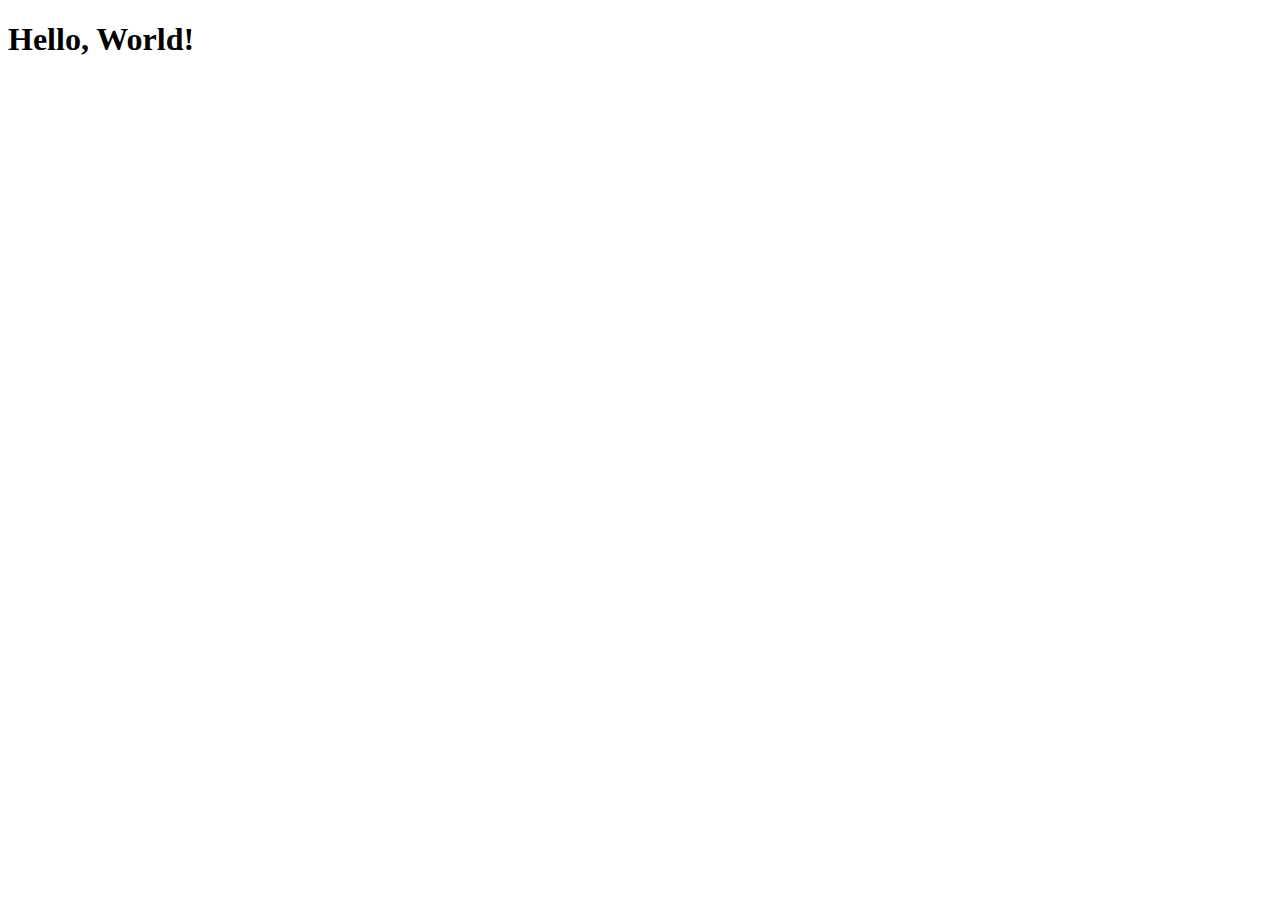
==== index.html @ c445be36 "проверка отправки в репозиторий" ====
<!DOCTYPE html>
<html lang="en">
<head>
    <meta charset="UTF-8">
    <meta name="viewport" content="width=device-width, initial-scale=1.0">
    <title>Hello World</title>
</head>
<body>
    <h1>Hello, World!</h1>
</body>
</html>
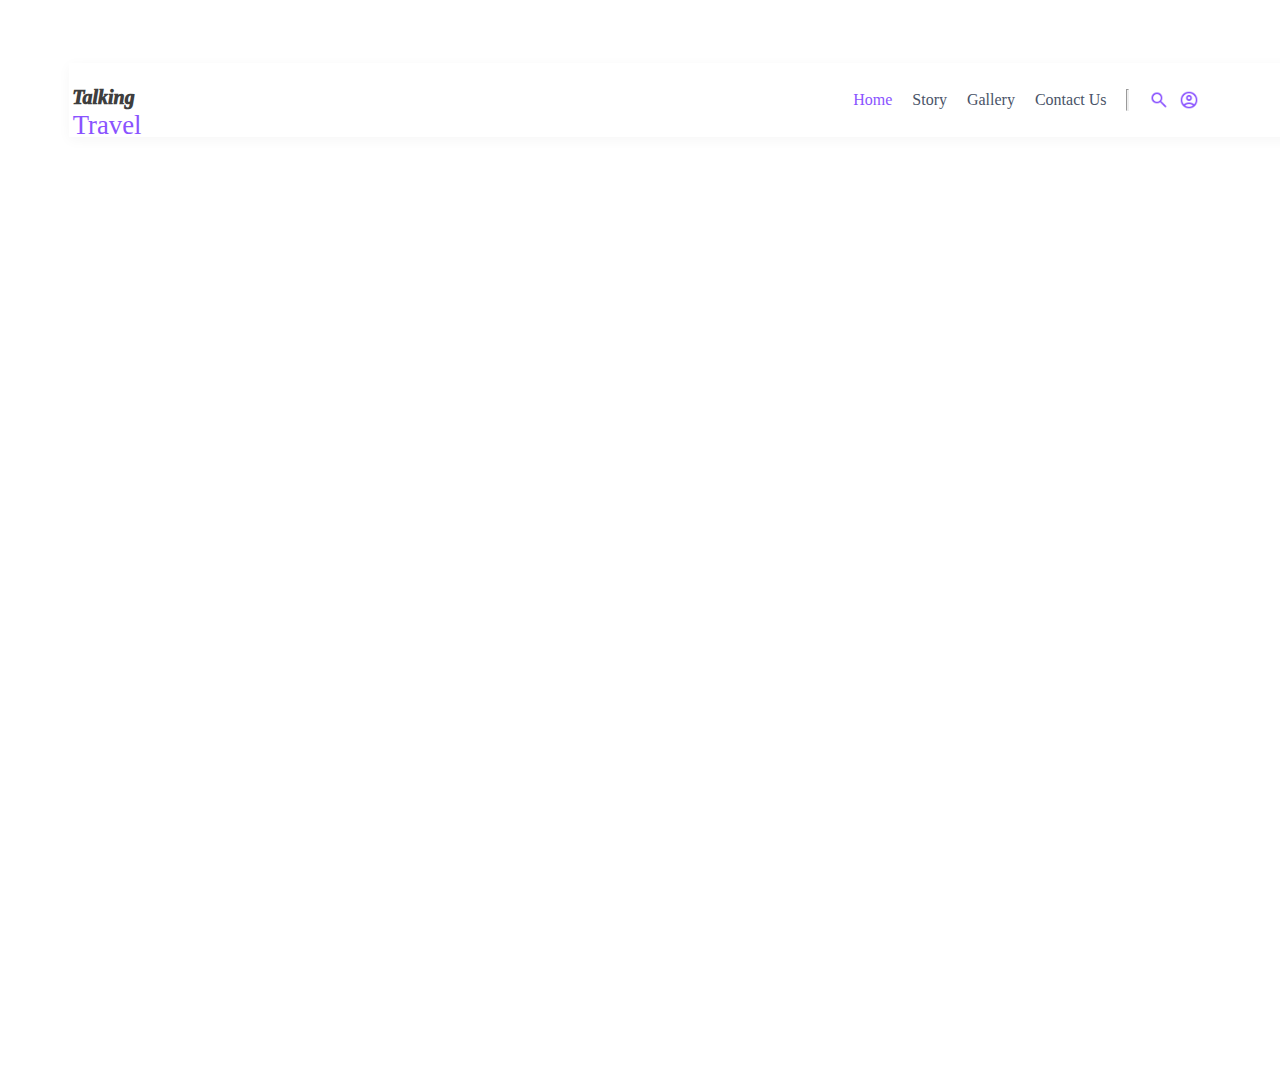
==== commit 4920b23e: "первый контейнер, первой странички" ====
--- a/index.html
+++ b/index.html
@@ -3,9 +3,33 @@
 <head>
     <meta charset="UTF-8">
     <meta name="viewport" content="width=device-width, initial-scale=1.0">
-    <title>Hello World</title>
+    <title>Document</title>
+    <link rel="stylesheet" type="text/css" href="styles.css" />
 </head>
 <body>
-    <h1>Hello, World!</h1>
+    <div id="frame2">
+        <div id="header_section">
+            <div id="header_element">
+                <div id="header_logo">
+                    <p id="talking">Talking</p>
+                    <p id="travel">Travel</p>
+                </div>
+                <div id="header_menu_options_row">
+                    <div id="header_links">
+                        <button class="links" id="home">Home</button>
+                        <button class="links" id="story">Story</button>
+                        <button class="links" id="gallery">Gallery</button>
+                        <button class="links" id="contact_us">Contact Us</button>
+                    </div>
+                    
+                    <hr id="head_separation">
+                    <div id="header_icons">
+                        <img src="icons/search.png" id="search_icon" alt="Search Icon">
+                        <img src="icons/account.png" id="profile_icon" alt="Profile Icon">
+                    </div>
+                </div>
+            </div>
+        </div>
+    </div>
 </body>
 </html>
--- a/styles.css
+++ b/styles.css
@@ -0,0 +1,158 @@
+/*контейнер*/
+
+#frame2 {
+    /* Frame 2 */
+    position: absolute;
+    width: 1130.5px;
+    height: 70.66px;
+    left: 0px;
+    top: 0px;
+}
+
+#header_section {
+    /* Header Section */
+    display: flex;
+    flex-direction: column;
+    justify-content: center;
+    align-items: center;
+    padding: 1.57015px 93.4236px;
+    gap: 7.85px;
+    position: absolute;
+    width: 1130.5px;
+    height: 70.66px;
+    left: 0px;
+    top: 0px;
+    background: #FFFFFF;
+    box-shadow: 0px 3.14029px 12.5612px rgba(0, 0, 0, 0.04);
+}
+
+#header_element {
+    /* Header Elements Row */
+    display: flex;
+    flex-direction: row;
+    justify-content: space-between;
+    align-items: center;
+    padding: 0px;
+    width: 943.66px;
+    height: 50.05px;
+}
+
+#header_logo {
+    /* Header Logo */
+    margin: 0 auto;
+    width: 76.15px;
+    height: 50.05px;
+}
+
+#header_menu_options_row {
+    display: flex;
+    justify-content: space-between;
+    align-items: center;
+}
+
+#header_links {
+    display: flex;
+    gap: 20px; /* Пробелы между ссылками */
+    flex-grow: 1; /* Чтобы ссылки растягивались на доступное пространство */
+}
+
+
+.links {
+    font-family: 'Roboto';
+    font-style: normal;
+    font-weight: 400;
+    font-size: 16px;
+    line-height: 18.75px;
+    text-align: center;
+    color: #495367;
+    background: none; /* Убираем фон */
+    border: none; /* Убираем границы */
+    cursor: pointer; /* Курсор в виде указателя */
+    padding: 0; /* Убираем отступы */
+}
+
+#home {
+    color: #8A53FF; /* Цвет выделения для "Home" */
+}
+
+#travel {
+    /* Travel */
+    position: absolute;
+    width: 76.15px;
+    height: 28.26px;
+    left: 0px;
+    top: 21.79px;
+    font-family: 'Changa One';
+    font-style: normal;
+    font-weight: 400;
+    font-size: 26.6925px;
+    line-height: 28px;
+    text-align: center;
+    color: #8A53FF;
+}
+
+#talking {
+    /* Talking */
+    position: absolute;
+    width: 42.39px;
+    height: 28.26px;
+    left: 3.14px;
+    top: 0px;
+    font-family: 'Pacifico', cursive; 
+    font-style: italic;
+    font-weight: 1000;
+    font-size: 20px;
+    line-height: 28px;
+    text-align: center;
+    color: #3E3E3E;
+}
+
+#header_icons {
+    display: flex;
+    align-items: center;
+    gap: 10px; /* Пробел между иконками */
+}
+
+.icon_button {
+    background: none; /* Убираем стандартный фон кнопок */
+    border: none; /* Убираем стандартные границы кнопок */
+    cursor: pointer; /* Изменяем курсор на указатель */
+}
+
+#search_icon, #profile_icon {
+    width: 20px; /* Ширина иконок */
+    height: 20px; /* Высота иконок */
+}
+
+/* серая вертикальная линия*/
+#head_separation {
+    width: 1px;
+    height: 20px;
+    background-color: #EEEEEE;
+    margin: 0 20px; /* Отступы между линией и контейнерами */
+}
+
+body {
+    position: absolute;
+    width: 1130.54px;
+    height: 1011.1px;
+    left: 61px;
+    top: 55px;
+    border-radius: 15.7015px;
+}
+
+.button {
+    transition-duration: 0.4s;
+}
+
+.button:hover {
+    color: white;
+}
+
+.button1 {
+    font-size: 45px;
+    padding: 5px;
+    margin: 10px;
+    border-radius: 10px;
+    float: right;
+}
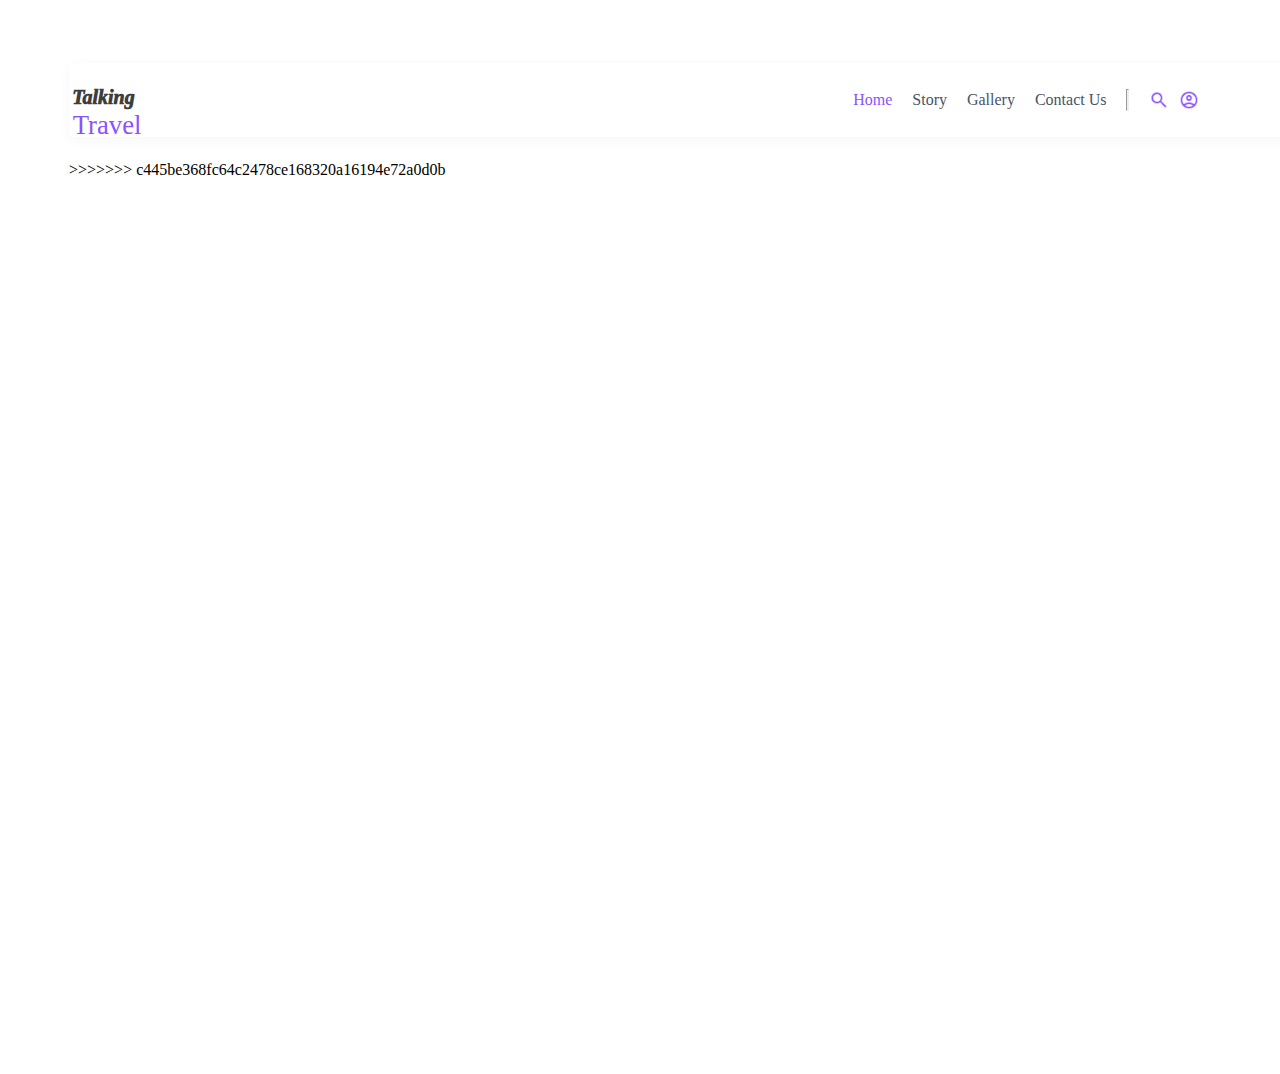
==== commit 3f20c672: "Merge branch 'main' of https://github.com/Olesya251925/web1" ====
--- a/index.html
+++ b/index.html
@@ -3,6 +3,7 @@
 <head>
     <meta charset="UTF-8">
     <meta name="viewport" content="width=device-width, initial-scale=1.0">
+<<<<<<< HEAD
     <title>Document</title>
     <link rel="stylesheet" type="text/css" href="styles.css" />
 </head>
@@ -31,5 +32,11 @@
             </div>
         </div>
     </div>
+=======
+    <title>Hello World</title>
+</head>
+<body>
+    <h1>Hello, World!</h1>
+>>>>>>> c445be368fc64c2478ce168320a16194e72a0d0b
 </body>
 </html>
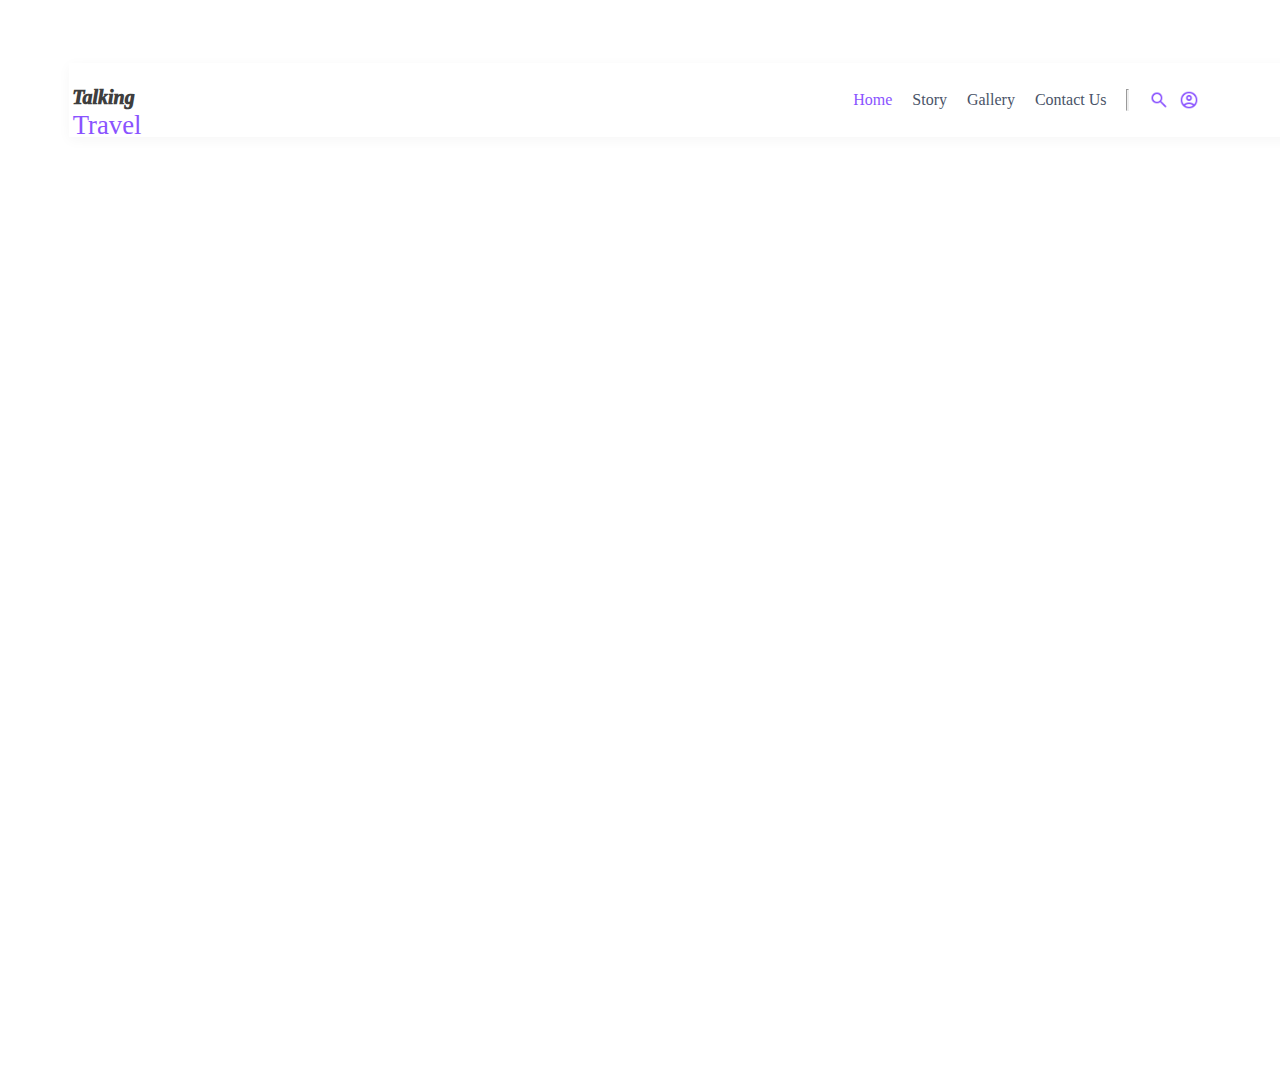
==== commit cdc78c88: "добавлены иконки" ====
--- a/index.html
+++ b/index.html
@@ -3,7 +3,6 @@
 <head>
     <meta charset="UTF-8">
     <meta name="viewport" content="width=device-width, initial-scale=1.0">
-<<<<<<< HEAD
     <title>Document</title>
     <link rel="stylesheet" type="text/css" href="styles.css" />
 </head>
@@ -32,11 +31,5 @@
             </div>
         </div>
     </div>
-=======
-    <title>Hello World</title>
-</head>
-<body>
-    <h1>Hello, World!</h1>
->>>>>>> c445be368fc64c2478ce168320a16194e72a0d0b
 </body>
 </html>
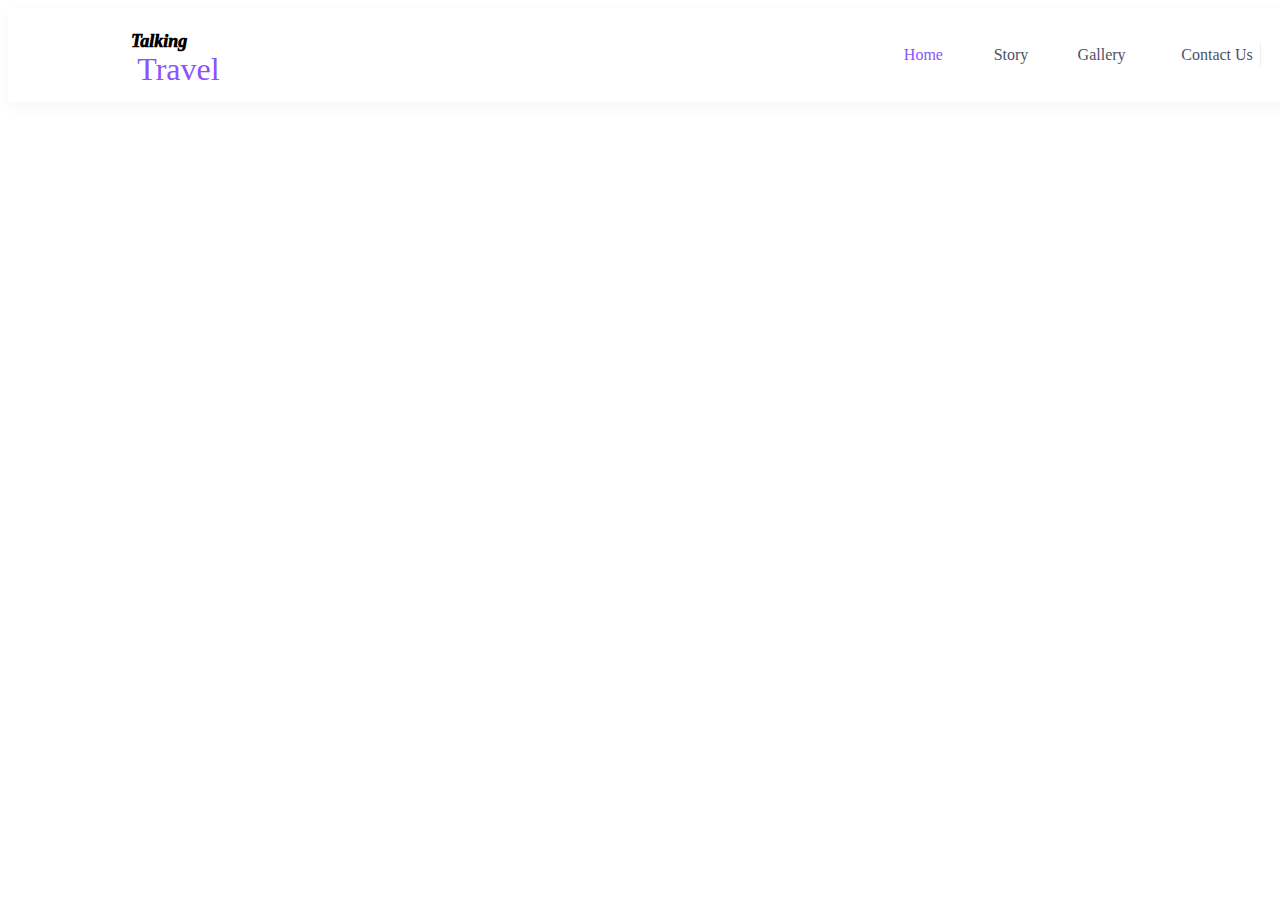
==== commit 38df2bc3: "Создан первый контейнер" ====
--- a/index.html
+++ b/index.html
@@ -4,32 +4,49 @@
     <meta charset="UTF-8">
     <meta name="viewport" content="width=device-width, initial-scale=1.0">
     <title>Document</title>
-    <link rel="stylesheet" type="text/css" href="styles.css" />
+    <link rel="stylesheet" href="styles.css">
 </head>
 <body>
-    <div id="frame2">
-        <div id="header_section">
-            <div id="header_element">
-                <div id="header_logo">
-                    <p id="talking">Talking</p>
-                    <p id="travel">Travel</p>
+    <!-- Внешний контейнер для всей секции -->
+    <div class="outer-container">
+        <!-- Внутренний контейнер для размещения элементов внутри внешнего контейнера -->
+        <div class="inner-container">
+            <!-- Контейнер для текста -->
+            <div class="text-container">
+                <!-- Текстовое слово "Talking" -->
+                <div class="text-item talking">Talking</div>
+                <!-- Текстовое слово "Travel" -->
+                <div class="text-item travel">Travel</div>
+            
+            </div>
+            <!-- Контейнер для кнопок и вертикальной линии -->
+            <div class="button-wrapper-container">
+                <!-- Контейнер для всех кнопок -->
+                <div class="button-wrapper">
+                    <!-- Кнопка "Home" -->
+                    <div class="button home">Home</div>
+                    <!-- Кнопка "Story" -->
+                    <div class="button story">Story</div>
+                    <!-- Кнопка "Gallery" -->
+                    <div class="button gallery">Gallery</div>
+                    <!-- Кнопка "Contact Us" -->
+                    <div class="button contact-us">Contact Us</div>
+                
                 </div>
-                <div id="header_menu_options_row">
-                    <div id="header_links">
-                        <button class="links" id="home">Home</button>
-                        <button class="links" id="story">Story</button>
-                        <button class="links" id="gallery">Gallery</button>
-                        <button class="links" id="contact_us">Contact Us</button>
-                    </div>
-                    
-                    <hr id="head_separation">
-                    <div id="header_icons">
-                        <img src="icons/search.png" id="search_icon" alt="Search Icon">
-                        <img src="icons/account.png" id="profile_icon" alt="Profile Icon">
-                    </div>
-                </div>
+                <!-- Вертикальная линия после кнопок -->
+                <div class="vertical-line"></div>
+                <!-- Контейнер для иконок -->
+               
+                
+                    <!-- Кнопка с иконкой поиска -->
+                    <div class="icon-button search-button"></div>
+                    <!-- Кнопка с иконкой аккаунта -->
+                    <div class="icon-button account-button"></div>
+                
+
             </div>
+
         </div>
     </div>
 </body>
-</html>
+</
--- a/styles.css
+++ b/styles.css
@@ -1,158 +1,165 @@
-/*контейнер*/
-
-#frame2 {
-    /* Frame 2 */
-    position: absolute;
-    width: 1130.5px;
-    height: 70.66px;
-    left: 0px;
-    top: 0px;
+/* Стили для внешнего контейнера */
+.outer-container {
+    width: 1440px;
+    height: 90px;
+    padding: 2px 119px;
+    gap: 10px;
+    background: #FFFFFF;
+    box-shadow: 0px 4px 16px 0px #0000000A;
+    display: flex; /* Чтобы задать стиль выравнивания */
+    align-items: center; /* Центрирование содержимого по вертикали */
 }
 
-#header_section {
-    /* Header Section */
+/* Стили для внутреннего контейнера */
+.inner-container {
+    width: 1202px;
+    height: 64px;
+    gap: 0;
     display: flex;
-    flex-direction: column;
-    justify-content: center;
-    align-items: center;
-    padding: 1.57015px 93.4236px;
-    gap: 7.85px;
-    position: absolute;
-    width: 1130.5px;
-    height: 70.66px;
-    left: 0px;
-    top: 0px;
-    background: #FFFFFF;
-    box-shadow: 0px 3.14029px 12.5612px rgba(0, 0, 0, 0.04);
+    justify-content: space-between;
+    align-items: center; /* Центрирование содержимого по вертикали */
 }
 
-#header_element {
-    /* Header Elements Row */
+/* Стили для нового контейнера внутри внутреннего контейнера */
+.text-container {
+    width: 100px;
+    height: 64px;
     display: flex;
-    flex-direction: row;
-    justify-content: space-between;
-    align-items: center;
-    padding: 0px;
-    width: 943.66px;
-    height: 50.05px;
+    flex-direction: column; /* Чтобы слова располагались по вертикали */
+    position: relative; /* Для абсолютного позиционирования слов */
 }
 
-#header_logo {
-    /* Header Logo */
-    margin: 0 auto;
-    width: 76.15px;
-    height: 50.05px;
+/* Контейнер для кнопок и вертикальной линии */
+.button-wrapper-container {
+    display: flex;
+    align-items: center; /* Центрирование по вертикали */
 }
 
-#header_menu_options_row {
+/* Стили для текста */
+.text-item {
+    position: absolute;
     display: flex;
-    justify-content: space-between;
     align-items: center;
+    justify-content: center;
+    color: #FFFFFF; /* Белый текст для лучшей видимости на фоне */
+    font-size: 14px; /* Устанавливаем размер шрифта, если нужно */
 }
 
-#header_links {
+/* Стили для слова "Talking" */
+.talking {
+    width: 62.6px;
+    height: 25.65px;
+    color: #000000; /* Черный цвет текста */
+    top: 5.41px;
+    left: 0.82px;
+    background: none; /* Убираем фон */
+    font-family: 'Pacifico', cursive;  /* Курсив */
+    font-style: italic;
+    font-weight: 1000; /* толщина */
+    font-size: 18px;
+}
+
+/* Стили для слова "Travel" */
+.travel {
+    width: 95.93px;
+    height: 23.12px;
+    color: #8A53FF; /* Фиолетовый цвет текста */
+    top: 35.27px;
+    left: 3.46px;
+    background: none; /* Убираем фон */
+    font-size: 32px;
+}
+
+/* Стили для кнопок контейнера */
+.button-container {
+    width: 457px;
+    height: 24px;
+    gap: 18px;
+    opacity: 1; /* Сделаем контейнер видимым */
     display: flex;
-    gap: 20px; /* Пробелы между ссылками */
-    flex-grow: 1; /* Чтобы ссылки растягивались на доступное пространство */
+    align-items: center;
+    justify-content: space-between; /* Распределяет кнопки по горизонтали */
+}
+
+/* Стили для обертки кнопок */
+.button-wrapper {
+    width: 359px;
+    height: 19px;
+    gap: 0px;
+    opacity: 1; /* Сделаем обертку видимой */
+    display: flex;
+    justify-content: space-between; /* Распределяет кнопки по горизонтали */
+}
+
+/* Общие стили для кнопок */
+.button {
+    height: 19px;
+    display: flex;
+    align-items: center;
+    justify-content: center;
+    font-family: Roboto;
+    font-size: 16px;
+    font-weight: 400;
+    line-height: 18.75px;
+    text-align: center;
+    background: transparent; /* Убираем фон */
+    opacity: 1; /* Сделаем кнопки видимыми */
+}
+
+/* Стили для кнопки "Home" */
+.home {
+    width: 44px;
+    color: #8A53FF; /* Цвет текста */
+}
+
+/* Стили для кнопки "Story" */
+.story {
+    width: 37px;
+    color: #495367; /* Цвет текста */
+}
+
+/* Стили для кнопки "Gallery" */
+.gallery {
+    width: 50px;
+    color: #495367; /* Цвет текста */
+}
+
+/* Стили для кнопки "Contact Us" */
+.contact-us {
+    width: 86.71px;
+    color: #495367; /* Цвет текста */
+}
+
+/* Стили для вертикальной линии */
+.vertical-line {
+    width: 23.6px;
+    height: 24px; /* Высота соответствует высоте кнопок-контейнера */
+    border-left: 1px solid #EEEEEE; /* Вертикальная линия */
+    opacity: 1; /* Сделаем линию видимой */
 }
 
 
-.links {
-    font-family: 'Roboto';
-    font-style: normal;
-    font-weight: 400;
-    font-size: 16px;
-    line-height: 18.75px;
-    text-align: center;
-    color: #495367;
-    background: none; /* Убираем фон */
+
+/* Стили для иконки поиска */
+.search-button {
+    width: 20px;
+    height: 20px;
+    background-image: url('icons/search.png');
+    background-size: cover; /* Показываем только изображение, без рамок */
     border: none; /* Убираем границы */
-    cursor: pointer; /* Курсор в виде указателя */
-    padding: 0; /* Убираем отступы */
+    top: 2px;
+    left: 395px;
+    gap: 0px;
+    border: 2px 0px 0px 0px;
+    opacity: 0px;
 }
 
-#home {
-    color: #8A53FF; /* Цвет выделения для "Home" */
-}
-
-#travel {
-    /* Travel */
-    position: absolute;
-    width: 76.15px;
-    height: 28.26px;
-    left: 0px;
-    top: 21.79px;
-    font-family: 'Changa One';
-    font-style: normal;
-    font-weight: 400;
-    font-size: 26.6925px;
-    line-height: 28px;
-    text-align: center;
-    color: #8A53FF;
-}
-
-#talking {
-    /* Talking */
-    position: absolute;
-    width: 42.39px;
-    height: 28.26px;
-    left: 3.14px;
-    top: 0px;
-    font-family: 'Pacifico', cursive; 
-    font-style: italic;
-    font-weight: 1000;
-    font-size: 20px;
-    line-height: 28px;
-    text-align: center;
-    color: #3E3E3E;
-}
-
-#header_icons {
-    display: flex;
-    align-items: center;
-    gap: 10px; /* Пробел между иконками */
-}
-
-.icon_button {
-    background: none; /* Убираем стандартный фон кнопок */
-    border: none; /* Убираем стандартные границы кнопок */
-    cursor: pointer; /* Изменяем курсор на указатель */
-}
-
-#search_icon, #profile_icon {
-    width: 20px; /* Ширина иконок */
-    height: 20px; /* Высота иконок */
-}
-
-/* серая вертикальная линия*/
-#head_separation {
-    width: 1px;
-    height: 20px;
-    background-color: #EEEEEE;
-    margin: 0 20px; /* Отступы между линией и контейнерами */
-}
-
-body {
-    position: absolute;
-    width: 1130.54px;
-    height: 1011.1px;
-    left: 61px;
-    top: 55px;
-    border-radius: 15.7015px;
-}
-
-.button {
-    transition-duration: 0.4s;
-}
-
-.button:hover {
-    color: white;
-}
-
-.button1 {
-    font-size: 45px;
-    padding: 5px;
-    margin: 10px;
-    border-radius: 10px;
-    float: right;
-}
+/* Стили для иконки аккаунта */
+.account-button {
+    width: 24px;
+    height: 24px;
+    background-image: url('icons/account.png');
+    background-size: cover; /* Изображение профиля */
+    order: none; /* Убираем рамки */
+    opacity: 0px;
+}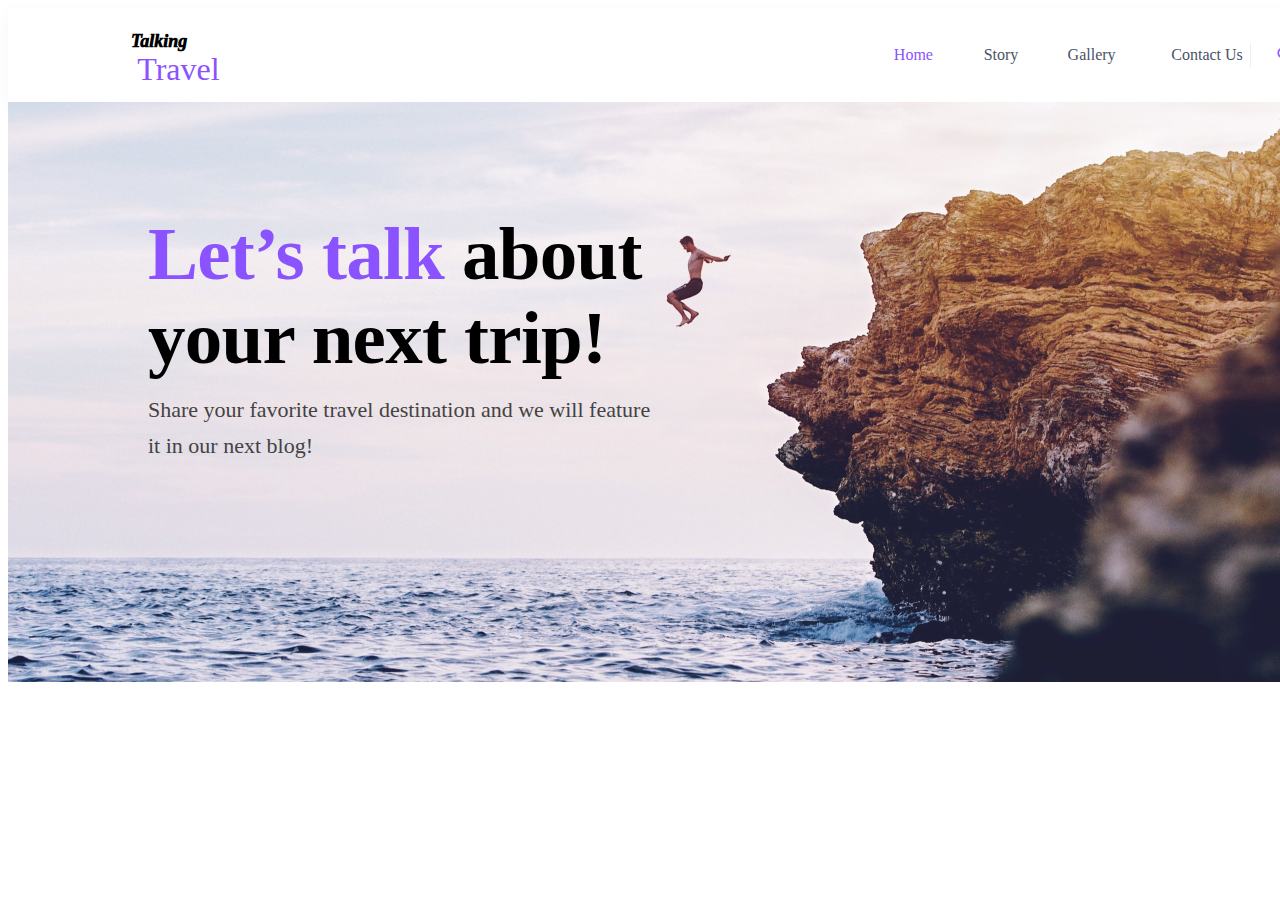
==== commit 8535e5dd: "Добавлен фон и текст (первый этап)" ====
--- a/index.html
+++ b/index.html
@@ -17,7 +17,6 @@
                 <div class="text-item talking">Talking</div>
                 <!-- Текстовое слово "Travel" -->
                 <div class="text-item travel">Travel</div>
-            
             </div>
             <!-- Контейнер для кнопок и вертикальной линии -->
             <div class="button-wrapper-container">
@@ -31,22 +30,35 @@
                     <div class="button gallery">Gallery</div>
                     <!-- Кнопка "Contact Us" -->
                     <div class="button contact-us">Contact Us</div>
-                
                 </div>
                 <!-- Вертикальная линия после кнопок -->
                 <div class="vertical-line"></div>
                 <!-- Контейнер для иконок -->
-               
-                
-                    <!-- Кнопка с иконкой поиска -->
-                    <div class="icon-button search-button"></div>
-                    <!-- Кнопка с иконкой аккаунта -->
-                    <div class="icon-button account-button"></div>
-                
-
+                <!-- Кнопка с иконкой поиска -->
+                <div class="icon-button search-button"></div>
+                <!-- Кнопка с иконкой аккаунта -->
+                <div class="icon-button account-button"></div>
             </div>
-
+        </div>
+    </div>
+    <!-- Контейнер под внешним контейнером -->
+    <div class="second-container">
+        <!-- Фон фотографии -->
+        <div class="background-image"></div>
+        <!-- Новый контейнер в пределах второго контейнера -->
+        <div class="fixed-container">
+            <!-- Внутренний контейнер -->
+            <div class="inner-fixed-container">
+                <!-- Первый контейнер с текстом -->
+                <div class="text-section">
+                    <p class="main-text">Let’s talk <span class="highlight">about your next trip!</span></p>
+                </div>
+                <!-- Второй контейнер с дополнительным текстом -->
+                <div class="secondary-text-section">
+                    <p class="secondary-text">Share your favorite travel destination and we will feature it in our next blog!</p>
+                </div>
+            </div>
         </div>
     </div>
 </body>
-</
+</html>
--- a/styles.css
+++ b/styles.css
@@ -1,13 +1,14 @@
 /* Стили для внешнего контейнера */
 .outer-container {
-    width: 1440px;
+    width: 1440px; /* Фиксированная ширина 1440px */
     height: 90px;
-    padding: 2px 119px;
+    padding: 2px 0px; /* Уменьшили боковые отступы */
     gap: 10px;
     background: #FFFFFF;
     box-shadow: 0px 4px 16px 0px #0000000A;
-    display: flex; /* Чтобы задать стиль выравнивания */
+    display: flex;
     align-items: center; /* Центрирование содержимого по вертикали */
+    justify-content: center; /* Центрирование содержимого по горизонтали */
 }
 
 /* Стили для внутреннего контейнера */
@@ -138,8 +139,6 @@
     opacity: 1; /* Сделаем линию видимой */
 }
 
-
-
 /* Стили для иконки поиска */
 .search-button {
     width: 20px;
@@ -152,6 +151,7 @@
     gap: 0px;
     border: 2px 0px 0px 0px;
     opacity: 0px;
+    margin-right: 10px;
 }
 
 /* Стили для иконки аккаунта */
@@ -162,4 +162,136 @@
     background-size: cover; /* Изображение профиля */
     order: none; /* Убираем рамки */
     opacity: 0px;
-}+}
+
+/* Стили для второго контейнера */
+.second-container {
+    width: 1440px;
+    height: 580px;
+    gap: 10px;
+    background: linear-gradient(90deg, #FFFFFF -0.92%, rgba(255, 255, 255, 0) 75.6%);
+    position: relative; /* Для размещения фона */
+}
+
+/* Стили для фона с изображением */
+.background-image {
+    width: 100%;
+    height: 100%;
+    background-image: url('icons/rockAndSea.png');
+    background-size: cover; /* Масштабирование изображения по контейнеру */
+    background-position: center; /* Центрирование изображения */
+    background-repeat: no-repeat;
+}
+
+
+/* Стили для нового фиксированного контейнера */
+.fixed-container {
+    width: 515px; /* ширина  - должна быть 765, но тогда не подходит под фигму */
+    height: 425px; /* высота -должна быть 580 */
+    padding: 40px 120px 40px 140px;
+    gap: 34px;
+    position: absolute; /* Чтобы разместить контейнер поверх фона */
+    opacity: 1; /* Сделаем контейнер видимым */
+    top: 70px; /* Опускаем вниз */
+}
+
+
+/* Стили для внутреннего контейнера */
+.inner-fixed-container {
+    width: 505px;
+    height: auto; /* Убираем фиксированную высоту для адаптивности */
+    gap: 12px;
+    display: flex;
+    flex-direction: column;
+    opacity: 1; /* Сделаем контейнер видимым */
+}
+
+/* Стили для первого текстового контейнера */
+.text-section {
+    width: 505px;
+    height: 168px;
+    gap: 0;
+    display: flex;
+    align-items: center; /* Центрирование по вертикали */
+}
+
+/* Основной текст */
+.main-text {
+    font-family: 'Changa One'; 
+    font-size: 75px; /* размер шрифта */
+    font-weight: 900; /* Жирный шрифт */
+    line-height: 84px;
+    letter-spacing: -0.01em;
+    text-align: left;
+    margin: 0;
+    color: #8A53FF; /* Фиолетовый цвет */
+}
+
+/* Выделенный текст */
+.highlight {
+    font-size: inherit; /* Наследует размер шрифта от родителя */
+    font-weight: inherit; /* Наследует жирность шрифта от родителя */
+    color: #000000; /* Черный цвет */
+}
+
+/* Стили для второго текстового контейнера */
+.secondary-text-section {
+    width: 505px;
+    height: 72px;
+    gap: 0;
+    display: flex;
+    align-items: center; /* Центрирование по вертикали */
+}
+
+/* Дополнительный текст */
+.secondary-text {
+    font-size: 22px; /* размер шрифта */
+    font-weight: 400; /*  шрифт */
+    line-height: 36px;
+    text-align: left;
+    color: #434343; /* Темный цвет текста */
+    margin: 0;
+    font-family: 'Roboto', sans-serif; 
+}
+
+/* Выделенный текст */
+.highlight {
+    font-size: inherit; /* Наследует размер шрифта от родителя */
+    font-weight: inherit; /* Наследует жирность шрифта от родителя */
+    color: #000000; /* Черный цвет */
+}
+
+/* Стили для второго текстового контейнера */
+.secondary-text-section {
+    width: 505px;
+    height: 72px;
+    gap: 0;
+    display: flex;
+    align-items: center; /* Центрирование по вертикали */
+}
+
+/* Дополнительный текст */
+.secondary-text {
+    font-size: 22px; /* размер шрифта */
+    font-weight: 400; /* Нормальный вес шрифта */
+    line-height: 36px;
+    text-align: left;
+    color: #434343; /* Темный цвет текста */
+    margin: 0;
+    font-family: 'Roboto'; 
+}
+
+/* Дополнительный текст */
+.secondary-text {
+    width: 505px;
+    height: 72px;
+    gap: 0px;
+    opacity: 0px;
+    font-size: 22px;
+    font-weight: 400;
+    line-height: 36px;
+    text-align: left;
+    color: #434343;
+    margin: 0;
+    font-family: Roboto;
+}
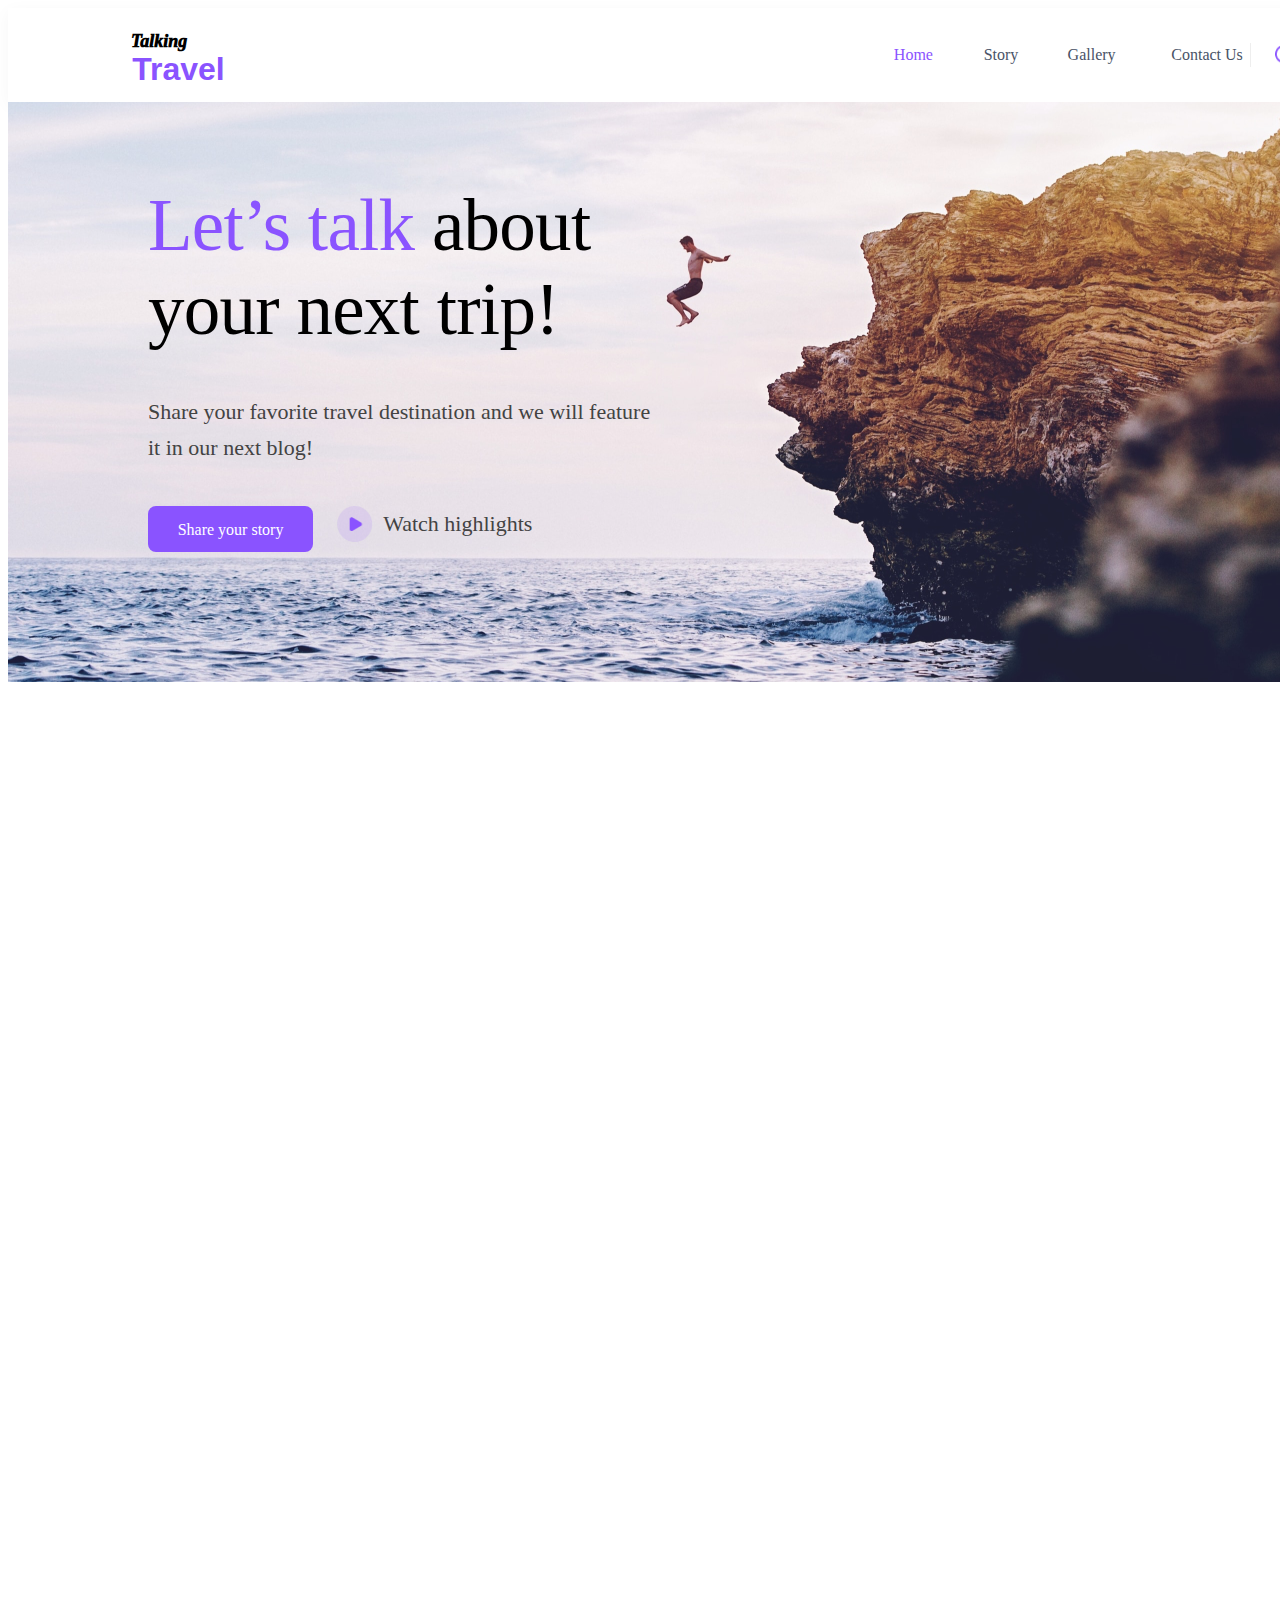
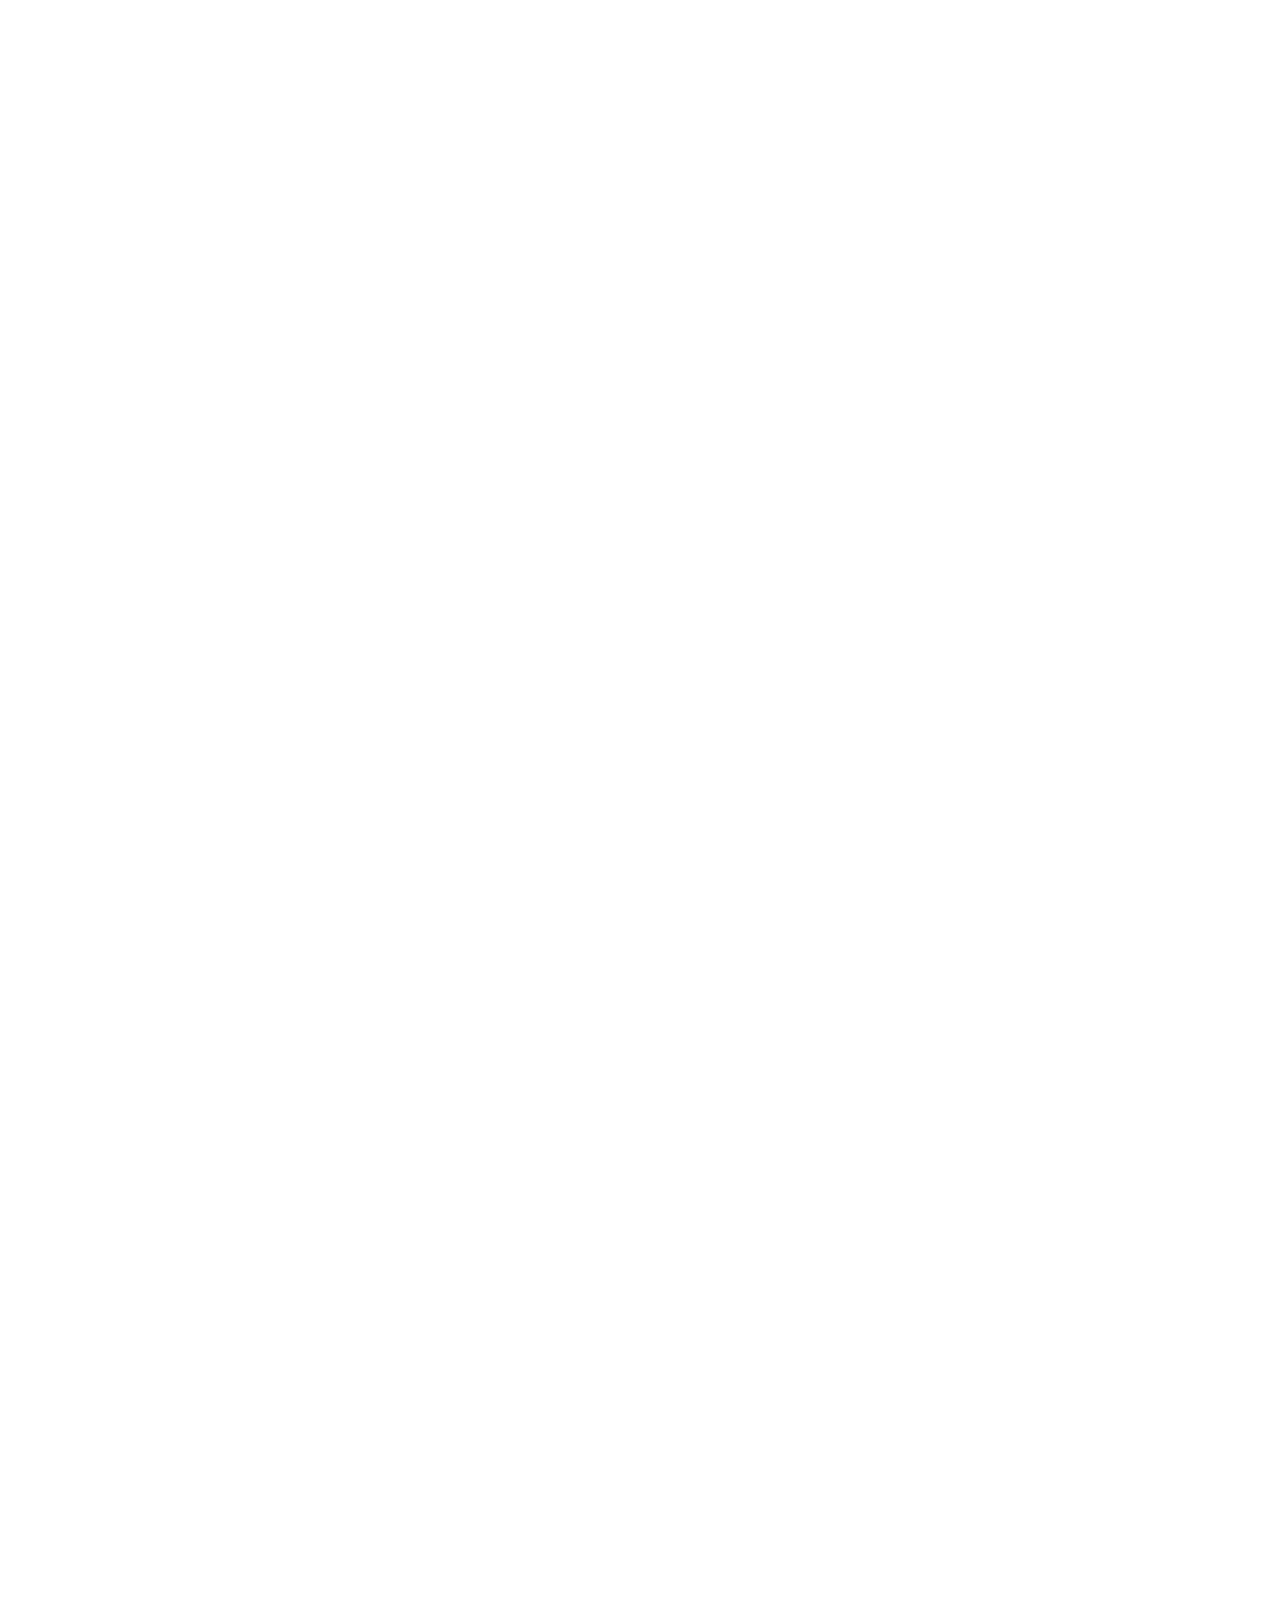
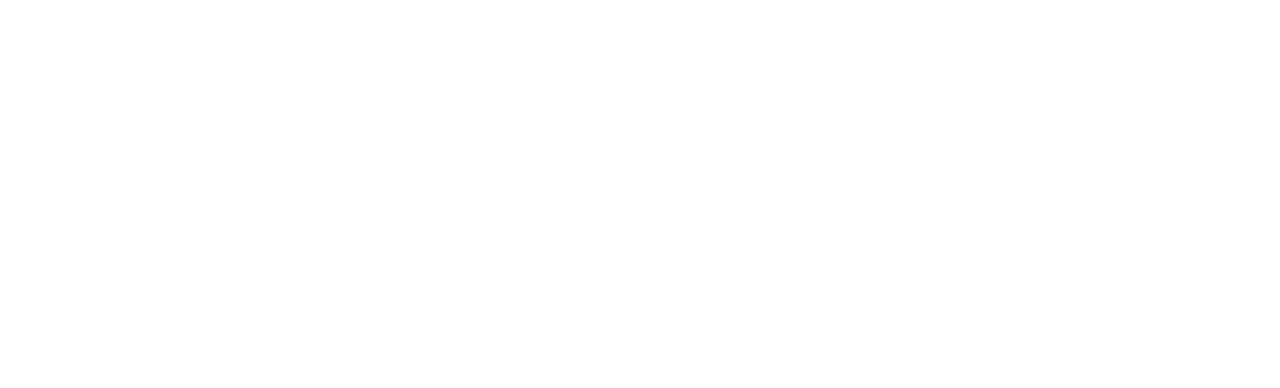
==== commit 2492f285: "Первый блок, с фоном, текстом и кнопками" ====
--- a/index.html
+++ b/index.html
@@ -7,55 +7,78 @@
     <link rel="stylesheet" href="styles.css">
 </head>
 <body>
-    <!-- Внешний контейнер для всей секции -->
-    <div class="outer-container">
-        <!-- Внутренний контейнер для размещения элементов внутри внешнего контейнера -->
-        <div class="inner-container">
-            <!-- Контейнер для текста -->
-            <div class="text-container">
-                <!-- Текстовое слово "Talking" -->
-                <div class="text-item talking">Talking</div>
-                <!-- Текстовое слово "Travel" -->
-                <div class="text-item travel">Travel</div>
-            </div>
-            <!-- Контейнер для кнопок и вертикальной линии -->
-            <div class="button-wrapper-container">
-                <!-- Контейнер для всех кнопок -->
-                <div class="button-wrapper">
-                    <!-- Кнопка "Home" -->
-                    <div class="button home">Home</div>
-                    <!-- Кнопка "Story" -->
-                    <div class="button story">Story</div>
-                    <!-- Кнопка "Gallery" -->
-                    <div class="button gallery">Gallery</div>
-                    <!-- Кнопка "Contact Us" -->
-                    <div class="button contact-us">Contact Us</div>
+    <!-- Самый внешний контейнер, который содержит все остальные элементы -->
+    <div class="main-container">
+        <!-- Внешний контейнер для всей секции -->
+        <div class="outer-container">
+            <!-- Внутренний контейнер для размещения элементов внутри внешнего контейнера -->
+            <div class="inner-container">
+                <!-- Контейнер для текста -->
+                <div class="text-container">
+                    <!-- Текстовое слово "Talking" -->
+                    <div class="text-item talking">Talking</div>
+                    <!-- Текстовое слово "Travel" -->
+                    <div class="text-item travel">Travel</div>
                 </div>
-                <!-- Вертикальная линия после кнопок -->
-                <div class="vertical-line"></div>
-                <!-- Контейнер для иконок -->
-                <!-- Кнопка с иконкой поиска -->
-                <div class="icon-button search-button"></div>
-                <!-- Кнопка с иконкой аккаунта -->
-                <div class="icon-button account-button"></div>
+                <!-- Контейнер для кнопок и вертикальной линии -->
+                <div class="button-wrapper-container">
+                    <!-- Контейнер для всех кнопок -->
+                    <div class="button-wrapper">
+                        <!-- Кнопка "Home" -->
+                        <div class="button home">Home</div>
+                        <!-- Кнопка "Story" -->
+                        <div class="button story">Story</div>
+                        <!-- Кнопка "Gallery" -->
+                        <div class="button gallery">Gallery</div>
+                        <!-- Кнопка "Contact Us" -->
+                        <div class="button contact-us">Contact Us</div>
+                    </div>
+                    <!-- Вертикальная линия после кнопок -->
+                    <div class="vertical-line"></div>
+                    <!-- Контейнер для иконок -->
+                    <!-- Кнопка с иконкой поиска -->
+                    <div class="icon-button search-button"></div>
+                    <!-- Кнопка с иконкой аккаунта -->
+                    <div class="icon-button account-button"></div>
+                </div>
             </div>
         </div>
-    </div>
-    <!-- Контейнер под внешним контейнером -->
-    <div class="second-container">
-        <!-- Фон фотографии -->
-        <div class="background-image"></div>
-        <!-- Новый контейнер в пределах второго контейнера -->
-        <div class="fixed-container">
-            <!-- Внутренний контейнер -->
-            <div class="inner-fixed-container">
-                <!-- Первый контейнер с текстом -->
-                <div class="text-section">
-                    <p class="main-text">Let’s talk <span class="highlight">about your next trip!</span></p>
-                </div>
-                <!-- Второй контейнер с дополнительным текстом -->
-                <div class="secondary-text-section">
-                    <p class="secondary-text">Share your favorite travel destination and we will feature it in our next blog!</p>
+        <!-- Контейнер под внешним контейнером -->
+        <div class="second-container">
+            <!-- Фон фотографии -->
+            <div class="background-image"></div>
+            <!-- Новый контейнер в пределах второго контейнера -->
+            <div class="fixed-container">
+                <!-- Внутренний контейнер -->
+                <div class="inner-fixed-container">
+                    <!-- Первый контейнер с текстом -->
+                    <div class="text-section">
+                        <p class="main-text">Let’s talk <span class="highlight">about your next trip!</span></p>
+                    </div>
+                    <!-- Второй контейнер с дополнительным текстом -->
+                    <div class="secondary-text-section">
+                        <p class="secondary-text">Share your favorite travel destination and we will feature it in our next blog!</p>
+                    </div>
+
+                    <!-- Общий контейнер -->
+                    <div class="third-container">
+                        <!-- Второй контейнер с кнопкой Share your story -->
+                        <div class="story-container">
+                            <button class="story-button">Share your story</button>
+                        </div>
+
+                        <!-- Контейнер для двух элементов: кнопка с изображением и текст Watch highlights -->
+                        <div class="action-container">
+                            <!-- Кнопка с изображением start.png -->
+                            <div class="image-button">
+                                <img src="icons/start.png" alt="Start">
+                            </div>
+                            <!-- Контейнер с текстом Watch highlights -->
+                            <div class="text1-container">
+                                <p class="watch-text">Watch highlights</p>
+                            </div>
+                        </div>
+                    </div>
                 </div>
             </div>
         </div>
--- a/styles.css
+++ b/styles.css
@@ -1,6 +1,16 @@
+/* Стили для первого контейнера, который будет содержать все остальные */
+.main-container {
+    width: Fixed (1,440px)px;
+    height: 3572.29px;
+    top: -430px;
+    left: -1008px;
+    gap: 0px;
+    opacity: 0px;
+}
+
 /* Стили для внешнего контейнера */
 .outer-container {
-    width: 1440px; /* Фиксированная ширина 1440px */
+    width: 1440px; 
     height: 90px;
     padding: 2px 0px; /* Уменьшили боковые отступы */
     gap: 10px;
@@ -53,8 +63,8 @@
     color: #000000; /* Черный цвет текста */
     top: 5.41px;
     left: 0.82px;
-    background: none; /* Убираем фон */
-    font-family: 'Pacifico', cursive;  /* Курсив */
+    background: none; 
+    font-family: 'Pacifico', cursive; 
     font-style: italic;
     font-weight: 1000; /* толщина */
     font-size: 18px;
@@ -64,11 +74,14 @@
 .travel {
     width: 95.93px;
     height: 23.12px;
+    font-family: 'Arial';
     color: #8A53FF; /* Фиолетовый цвет текста */
     top: 35.27px;
     left: 3.46px;
-    background: none; /* Убираем фон */
+    background: none; 
     font-size: 32px;
+
+    font-weight: 900; /* жирность */
 }
 
 /* Стили для кнопок контейнера */
@@ -110,25 +123,25 @@
 /* Стили для кнопки "Home" */
 .home {
     width: 44px;
-    color: #8A53FF; /* Цвет текста */
+    color: #8A53FF; 
 }
 
 /* Стили для кнопки "Story" */
 .story {
     width: 37px;
-    color: #495367; /* Цвет текста */
+    color: #495367; 
 }
 
 /* Стили для кнопки "Gallery" */
 .gallery {
     width: 50px;
-    color: #495367; /* Цвет текста */
+    color: #495367; 
 }
 
 /* Стили для кнопки "Contact Us" */
 .contact-us {
     width: 86.71px;
-    color: #495367; /* Цвет текста */
+    color: #495367; 
 }
 
 /* Стили для вертикальной линии */
@@ -164,13 +177,15 @@
     opacity: 0px;
 }
 
-/* Стили для второго контейнера */
+/* Стили для второго контейнера - главный */
 .second-container {
     width: 1440px;
     height: 580px;
-    gap: 10px;
+    gap: 0px;
     background: linear-gradient(90deg, #FFFFFF -0.92%, rgba(255, 255, 255, 0) 75.6%);
     position: relative; /* Для размещения фона */
+    opacity: 0px;
+   
 }
 
 /* Стили для фона с изображением */
@@ -183,55 +198,75 @@
     background-repeat: no-repeat;
 }
 
-
 /* Стили для нового фиксированного контейнера */
 .fixed-container {
-    width: 515px; /* ширина  - должна быть 765, но тогда не подходит под фигму */
-    height: 425px; /* высота -должна быть 580 */
+    width: 765px; /* ширина  - должна быть 765 */
+    height: 500px; /* высота - должна быть 580 */
     padding: 40px 120px 40px 140px;
     gap: 34px;
     position: absolute; /* Чтобы разместить контейнер поверх фона */
-    opacity: 1; /* Сделаем контейнер видимым */
-    top: 70px; /* Опускаем вниз */
-}
-
-
-/* Стили для внутреннего контейнера */
+    opacity: 0px;
+    top: 0; /* Совпадение с верхом родителя */
+    left: 0; /* Совпадение с левым краем родителя */
+
+}
+
+/* Стили для внутреннего контейнера - текст на фото */
 .inner-fixed-container {
     width: 505px;
-    height: auto; /* Убираем фиксированную высоту для адаптивности */
+    height: 252px; 
     gap: 12px;
-    display: flex;
-    flex-direction: column;
-    opacity: 1; /* Сделаем контейнер видимым */
+    opacity: 0px;
 }
 
 /* Стили для первого текстового контейнера */
 .text-section {
     width: 505px;
-    height: 168px;
-    gap: 0;
-    display: flex;
-    align-items: center; /* Центрирование по вертикали */
+    height: 252px;
+    gap: 12px;
+    display: flex;
+    align-items: center; /* Центрирование по вертикали */   
+    opacity: 0px;
 }
 
 /* Основной текст */
 .main-text {
-    font-family: 'Changa One'; 
-    font-size: 75px; /* размер шрифта */
-    font-weight: 900; /* Жирный шрифт */
+    font-family: Changa One;
+    font-size: 73px;
+    font-weight: 400;
     line-height: 84px;
     letter-spacing: -0.01em;
     text-align: left;
-    margin: 0;
-    color: #8A53FF; /* Фиолетовый цвет */
+    color: #8A53FF; 
+}
+
+/* Стили для второго текстового контейнера */
+.secondary-text-section {
+    width: 505px;
+    height: 72px;
+    gap: 0px;
+    opacity: 0px;
+}
+
+/* Дополнительный текст  - Share your... */
+.secondary-text {
+    width: 505px;
+    height: 72px;
+    gap: 0px;
+    opacity: 0px;
+    font-family: Roboto;
+    font-size: 22px;
+    font-weight: 400;
+    line-height: 36px;
+    text-align: left;
+    color: #434343;
 }
 
 /* Выделенный текст */
 .highlight {
     font-size: inherit; /* Наследует размер шрифта от родителя */
     font-weight: inherit; /* Наследует жирность шрифта от родителя */
-    color: #000000; /* Черный цвет */
+    color: #000000; 
 }
 
 /* Стили для второго текстового контейнера */
@@ -243,55 +278,90 @@
     align-items: center; /* Центрирование по вертикали */
 }
 
-/* Дополнительный текст */
-.secondary-text {
-    font-size: 22px; /* размер шрифта */
-    font-weight: 400; /*  шрифт */
+/* Общий контейнер - где кнопки и текст  */
+.third-container {
+    display: flex;
+    flex-direction: row;
+    gap: 24px;
+    width: 359.8px;
+    height: 46px;
+    opacity: 0px; /* Становится видимым */
+    margin-top: 40px; /* Отступ вниз */
+}
+
+/* Второй контейнер с кнопкой */
+.story-container {
+    width: 165.17px;
+    height: 46px;
+    background: #8A53FF; 
+    display: flex;
+    align-items: center;
+    justify-content: center;
+    border-radius: 4px 0px 0px 0px;
+    opacity: 1; /* Становится видимым */
+    border-radius: 8px; /* Закругляем углы */
+}
+
+.story-button {
+    width: 146.12px;
+    height: 19px;
+    font-family: Roboto;
+    font-size: 16px;
+    font-weight: 400;
+    line-height: 18.75px;
+    text-align: center;
+    color: #FFFFFF; 
+    background: none;
+    border: none;
+}
+
+/* Третий контейнер с кнопкой и текстом  - play/watch */
+.action-container {
+    display: flex;
+    gap: 0;
+    width: 170.63px;
+    height: 36px;
+    padding: 0;
+    opacity: 1; /* Становится видимым */
+}
+
+/* Контейнер для кнопки с изображением */
+.image-button {
+    width: 36px;
+    height: 36px;
+    align-items: center; /* Центрирование по вертикали */
+    justify-content: center; /* Центрирование по горизонтали */
+    
+    margin-right: 10px; /* Задаем отступ справа */
+}
+
+/* Кнопка с изображением  - play */
+.image-button img {
+    width: 36px;
+    height: 36px;
+}
+
+/* Контейнер с текстом Watch highlights */
+.text1-container {
+    width: 170.63px;
+    height: 36px;
+    padding: 0px;
+    gap: 0px;
+    opacity: 0px;
+
+    /* Для центрирования содержимого по горизонтали и вертикали */
+    display: flex;
+    align-items: center; /* Центрирование по вертикали */
+    justify-content: center; /* Центрирование по горизонтали */
+}
+
+.watch-text {
+    font-family: Roboto;
+    font-size: 22px;
+    font-weight: 400;
     line-height: 36px;
     text-align: left;
-    color: #434343; /* Темный цвет текста */
-    margin: 0;
-    font-family: 'Roboto', sans-serif; 
-}
-
-/* Выделенный текст */
-.highlight {
-    font-size: inherit; /* Наследует размер шрифта от родителя */
-    font-weight: inherit; /* Наследует жирность шрифта от родителя */
-    color: #000000; /* Черный цвет */
-}
-
-/* Стили для второго текстового контейнера */
-.secondary-text-section {
-    width: 505px;
-    height: 72px;
-    gap: 0;
-    display: flex;
-    align-items: center; /* Центрирование по вертикали */
-}
-
-/* Дополнительный текст */
-.secondary-text {
-    font-size: 22px; /* размер шрифта */
-    font-weight: 400; /* Нормальный вес шрифта */
-    line-height: 36px;
-    text-align: left;
-    color: #434343; /* Темный цвет текста */
-    margin: 0;
-    font-family: 'Roboto'; 
-}
-
-/* Дополнительный текст */
-.secondary-text {
-    width: 505px;
-    height: 72px;
-    gap: 0px;
-    opacity: 0px;
-    font-size: 22px;
-    font-weight: 400;
-    line-height: 36px;
-    text-align: left;
-    color: #434343;
-    margin: 0;
-    font-family: Roboto;
-}
+    color: #434343;  
+     /* Предотвращаем перенос текста на новую строку */
+     white-space: nowrap;
+}